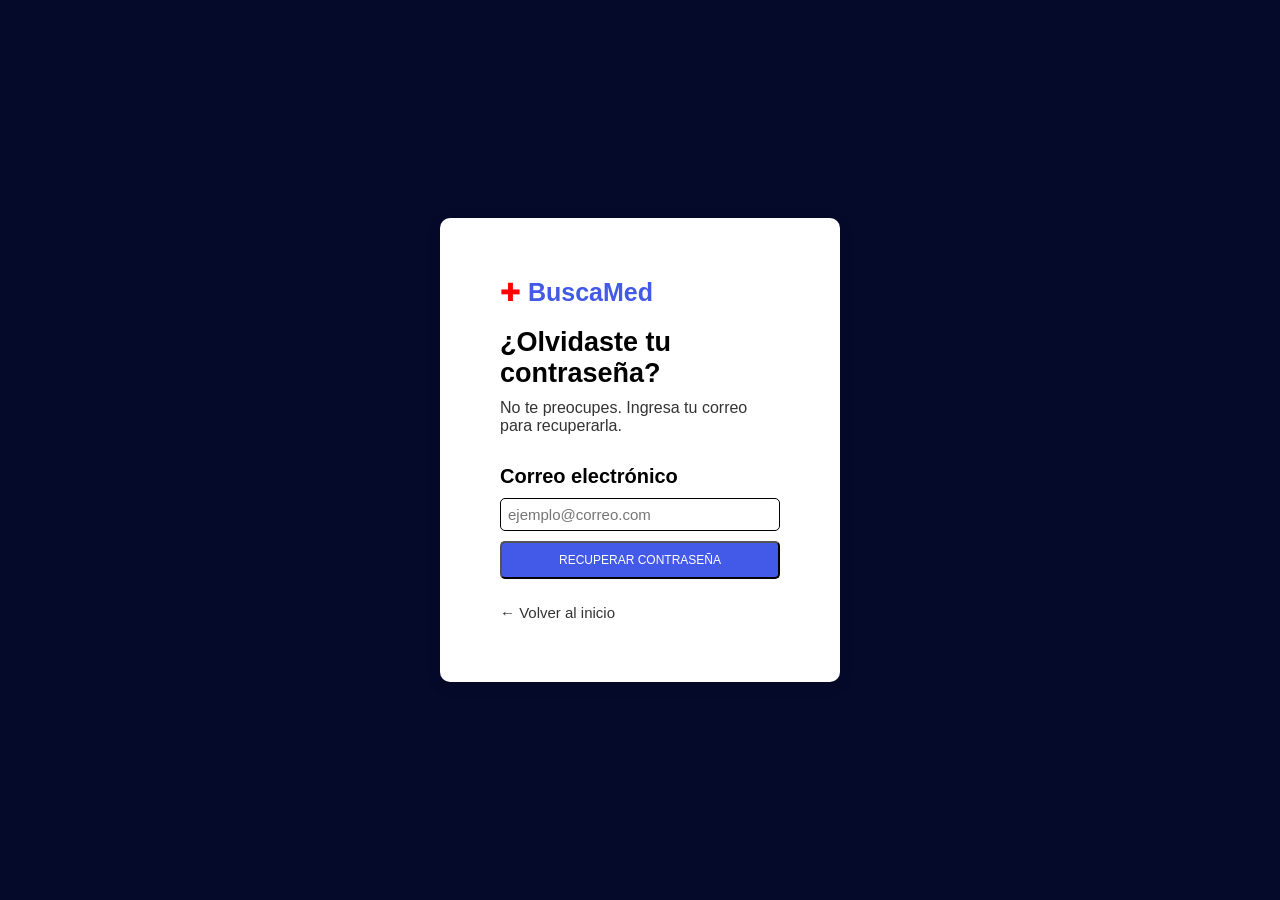
==== contrasena.html @ ff084cba "se crea la pagina de recuperar contraseña con su respectivo css" ====
<!DOCTYPE html>
<html lang="en">
<head>
    <meta charset="UTF-8">
    <meta name="viewport" content="width=device-width, initial-scale=1.0">
    <link rel="stylesheet" href="contrasena.css">
    <title>Document</title>
</head>
<body>
    <main class="contenedor">
        <span class="logo"> ✚ </span> <span class="nombre-sitio"> BuscaMed </span>  
        <section>
            <h1>¿Olvidaste tu contraseña?</h1>
            <P>
                No te preocupes. Ingresa tu correo para recuperarla.
            </P>
            <form action="" class="registro">
                <label for="c-electronico" class="correo">Correo electrónico</label>
                <input type="email" id="c-electronico" placeholder="ejemplo@correo.com" required>
                <button class="enviar" type="submit"> RECUPERAR CONTRASEÑA </button>
            </form>
            
            <a href="index.html"> ← Volver al inicio </a>
            
        </section>
    </main>
</body>
</html>
---- contrasena.css ----
*{
    padding: 0;
    margin: 0;
    box-sizing: border-box;
}

body {
    font-family: Arial, sans-serif;
    background-color: #060a2a;
    display:flex;
    justify-content: center;
    align-items: center;
    min-height: 100vh;
}

.contenedor{
    background-color: white;
    width: 400px;
    padding: 60px;
    border-radius: 10px;
    box-shadow: 0 4px 15px rgba(0, 0, 0, 0.1) ;
}

.logo{
    color: red;
    font-size: 25px;
}

.nombre-sitio{
    font-size: 25px;
    color: #4359e8;
    font-weight: bold;
}

h1{
    font-size: 27px;
    margin-top: 20px;
    margin-bottom: 10px
}

p{
    margin-bottom: 25px;
    color: #333;
}

.registro{
    display: flex;
    flex-direction: column;
}

.correo{
    font-size: 20px;
    margin-top: 5px;
    margin-bottom: 10px;
    font-weight: bold;
}

#c-electronico{
    padding: 7px;
    border: 1px solid ;
    border-radius: 5px;
    font-size: 15px;
}

.enviar{
    background-color: #4359e8;
    color: white;
    padding: 10px;
    border-radius: 5px;
    font-size: 12px;
    margin-top: 10px;
    margin-bottom: 25px;
    cursor: pointer;
}

button:hover{
    background-color: #555;
}

a{
    color: #333;
    font-size: 15px;
    text-decoration: none;
}
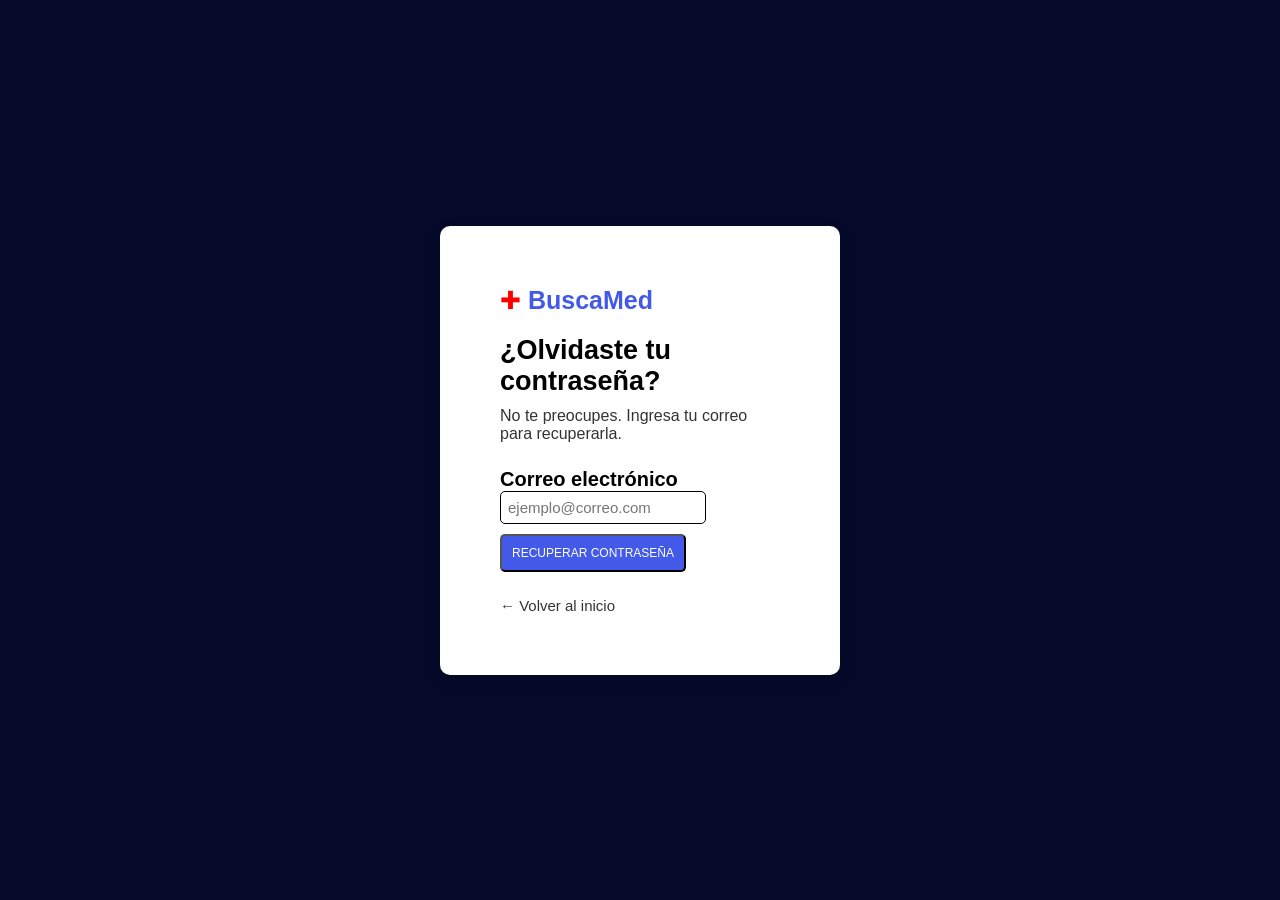
==== commit b9613c51: "feat: correpcion recuperar contraseña" ====
--- a/contrasena.html
+++ b/contrasena.html
@@ -4,7 +4,7 @@
     <meta charset="UTF-8">
     <meta name="viewport" content="width=device-width, initial-scale=1.0">
     <link rel="stylesheet" href="contrasena.css">
-    <title>Document</title>
+    <title>recuperacion de contraseña</title>
 </head>
 <body>
     <main class="contenedor">
@@ -14,13 +14,14 @@
             <P>
                 No te preocupes. Ingresa tu correo para recuperarla.
             </P>
-            <form action="" class="registro">
+            <form action="" onsubmit="alert('Para continuar revisa tu correo electrónico'); this.reset(); return false;" 
+                method="post">
                 <label for="c-electronico" class="correo">Correo electrónico</label>
                 <input type="email" id="c-electronico" placeholder="ejemplo@correo.com" required>
                 <button class="enviar" type="submit"> RECUPERAR CONTRASEÑA </button>
             </form>
             
-            <a href="index.html"> ← Volver al inicio </a>
+            <a href="index.html" class="Volver"> ← Volver al inicio </a>
             
         </section>
     </main>
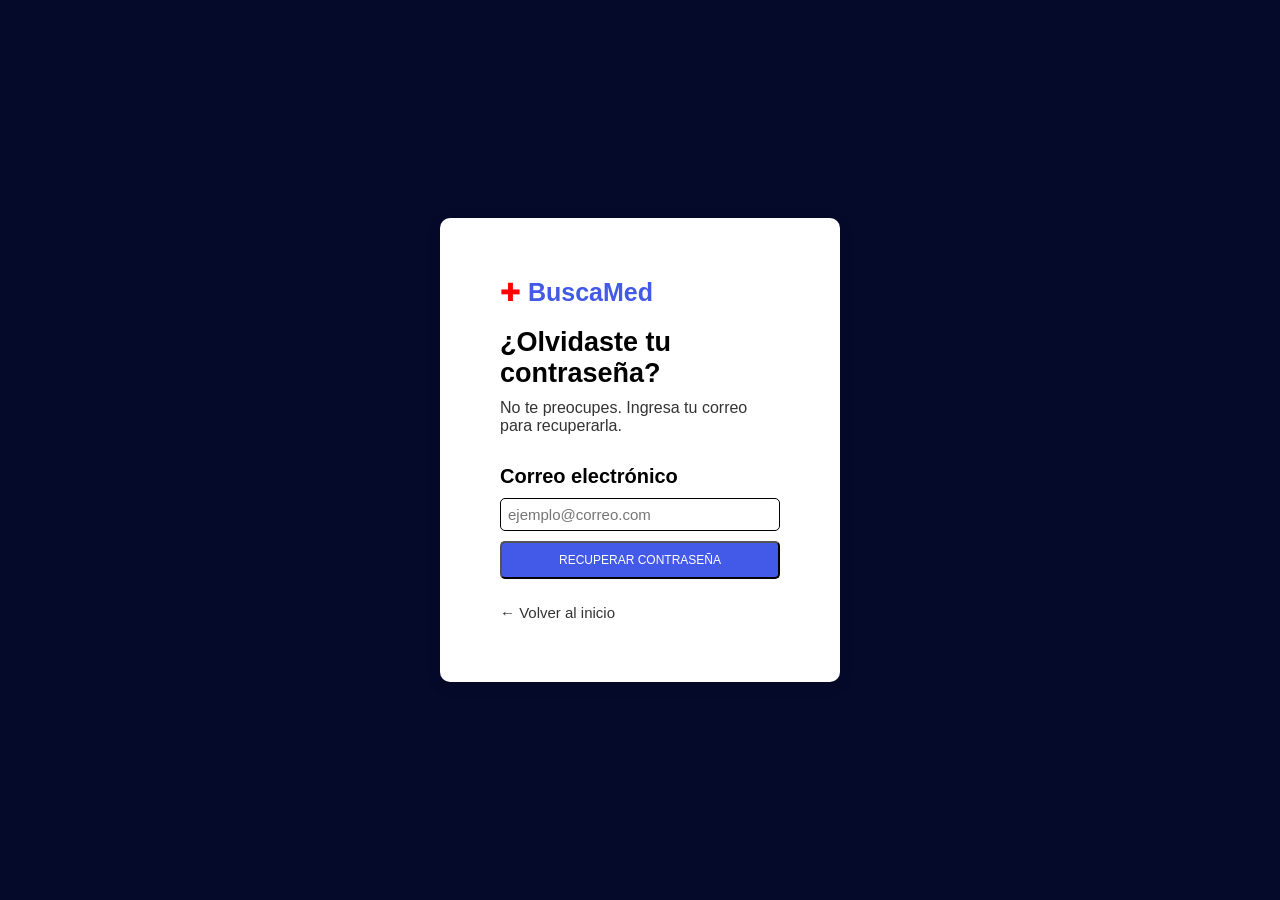
==== commit c46784a4: "Merge branch 'main' into feature/version1" ====
--- a/contrasena.html
+++ b/contrasena.html
@@ -4,7 +4,7 @@
     <meta charset="UTF-8">
     <meta name="viewport" content="width=device-width, initial-scale=1.0">
     <link rel="stylesheet" href="contrasena.css">
-    <title>recuperacion de contraseña</title>
+    <title>Document</title>
 </head>
 <body>
     <main class="contenedor">
@@ -14,14 +14,13 @@
             <P>
                 No te preocupes. Ingresa tu correo para recuperarla.
             </P>
-            <form action="" onsubmit="alert('Para continuar revisa tu correo electrónico'); this.reset(); return false;" 
-                method="post">
+            <form action="" class="registro">
                 <label for="c-electronico" class="correo">Correo electrónico</label>
                 <input type="email" id="c-electronico" placeholder="ejemplo@correo.com" required>
                 <button class="enviar" type="submit"> RECUPERAR CONTRASEÑA </button>
             </form>
             
-            <a href="index.html" class="Volver"> ← Volver al inicio </a>
+            <a href="index.html"> ← Volver al inicio </a>
             
         </section>
     </main>
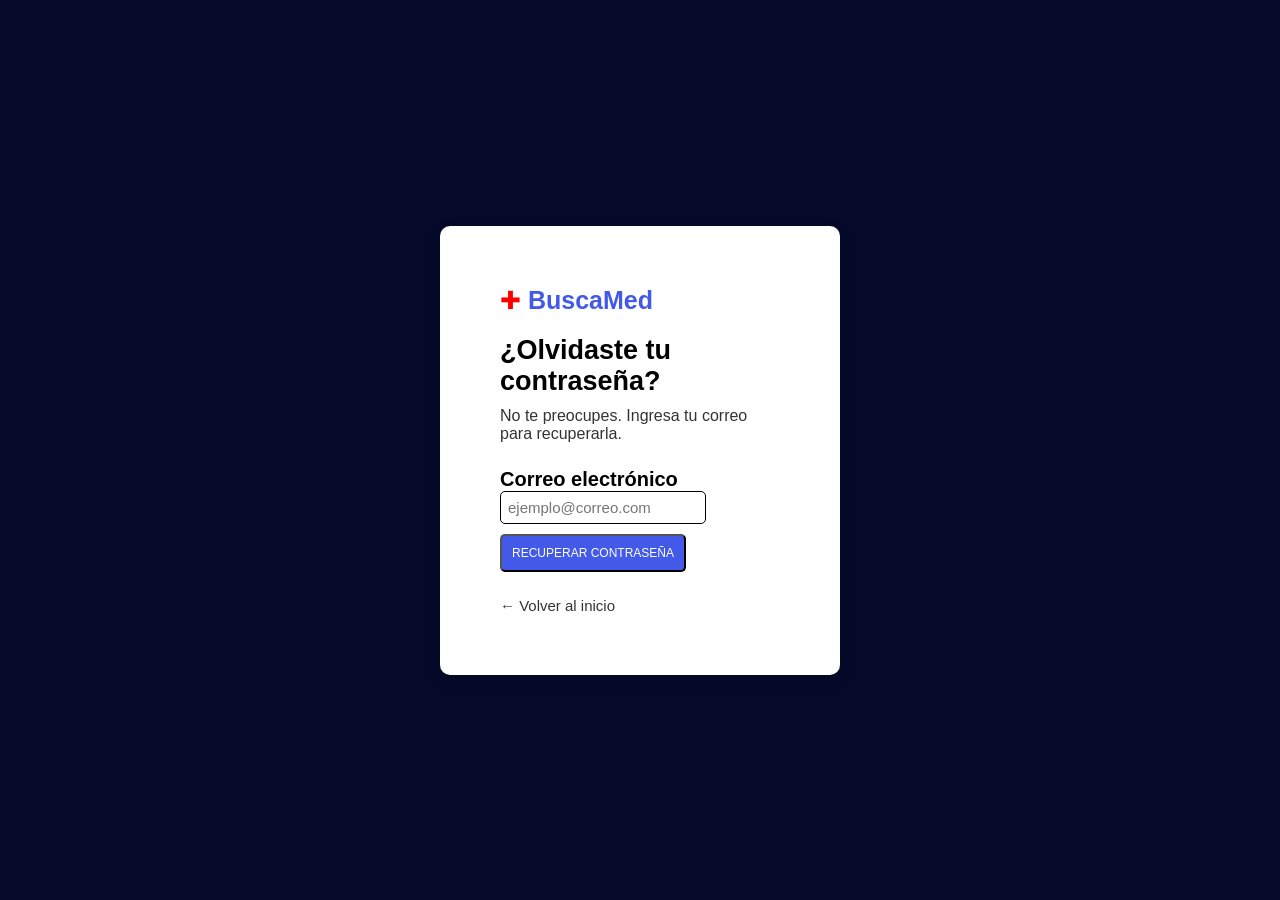
==== commit 0bab604f: "uso" ====
--- a/contrasena.html
+++ b/contrasena.html
@@ -4,7 +4,7 @@
     <meta charset="UTF-8">
     <meta name="viewport" content="width=device-width, initial-scale=1.0">
     <link rel="stylesheet" href="contrasena.css">
-    <title>Document</title>
+    <title>recuperacion de contraseña</title>
 </head>
 <body>
     <main class="contenedor">
@@ -14,13 +14,14 @@
             <P>
                 No te preocupes. Ingresa tu correo para recuperarla.
             </P>
-            <form action="" class="registro">
+            <form action="" onsubmit="alert('Para continuar revisa tu correo electrónico'); this.reset(); return false;" 
+                method="post">
                 <label for="c-electronico" class="correo">Correo electrónico</label>
                 <input type="email" id="c-electronico" placeholder="ejemplo@correo.com" required>
                 <button class="enviar" type="submit"> RECUPERAR CONTRASEÑA </button>
             </form>
             
-            <a href="index.html"> ← Volver al inicio </a>
+            <a href="index.html" class="Volver"> ← Volver al inicio </a>
             
         </section>
     </main>
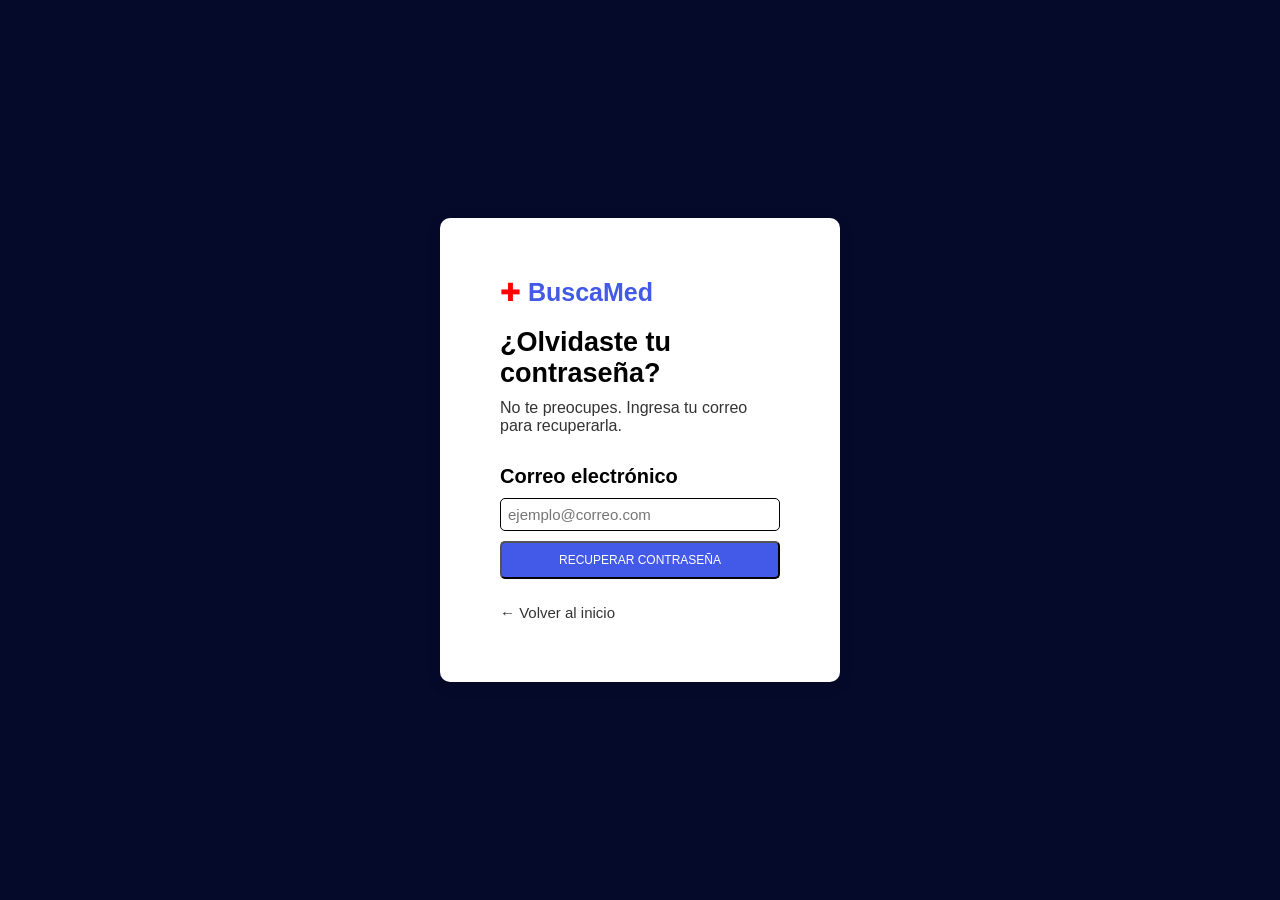
==== commit b7452f3d: "cambios en responsibividad de la pagina y pequeños cambios" ====
--- a/contrasena.html
+++ b/contrasena.html
@@ -14,7 +14,7 @@
             <P>
                 No te preocupes. Ingresa tu correo para recuperarla.
             </P>
-            <form action="" onsubmit="alert('Para continuar revisa tu correo electrónico'); this.reset(); return false;" 
+           <form class="registro" action="" onsubmit="alert('Para continuar revisa tu correo electrónico'); this.reset(); return false;" 
                 method="post">
                 <label for="c-electronico" class="correo">Correo electrónico</label>
                 <input type="email" id="c-electronico" placeholder="ejemplo@correo.com" required>
--- a/contrasena.css
+++ b/contrasena.css
@@ -11,11 +11,13 @@
     justify-content: center;
     align-items: center;
     min-height: 100vh;
+        padding: 20px;
 }
 
 .contenedor{
     background-color: white;
-    width: 400px;
+    width: 100%;
+    max-width: 400px;
     padding: 60px;
     border-radius: 10px;
     box-shadow: 0 4px 15px rgba(0, 0, 0, 0.1) ;
@@ -82,4 +84,8 @@
     font-size: 15px;
     text-decoration: none;
 }
-
+@media (max-width: 480px) {
+    .contenedor {
+        padding: 30px 24px;
+    }
+}
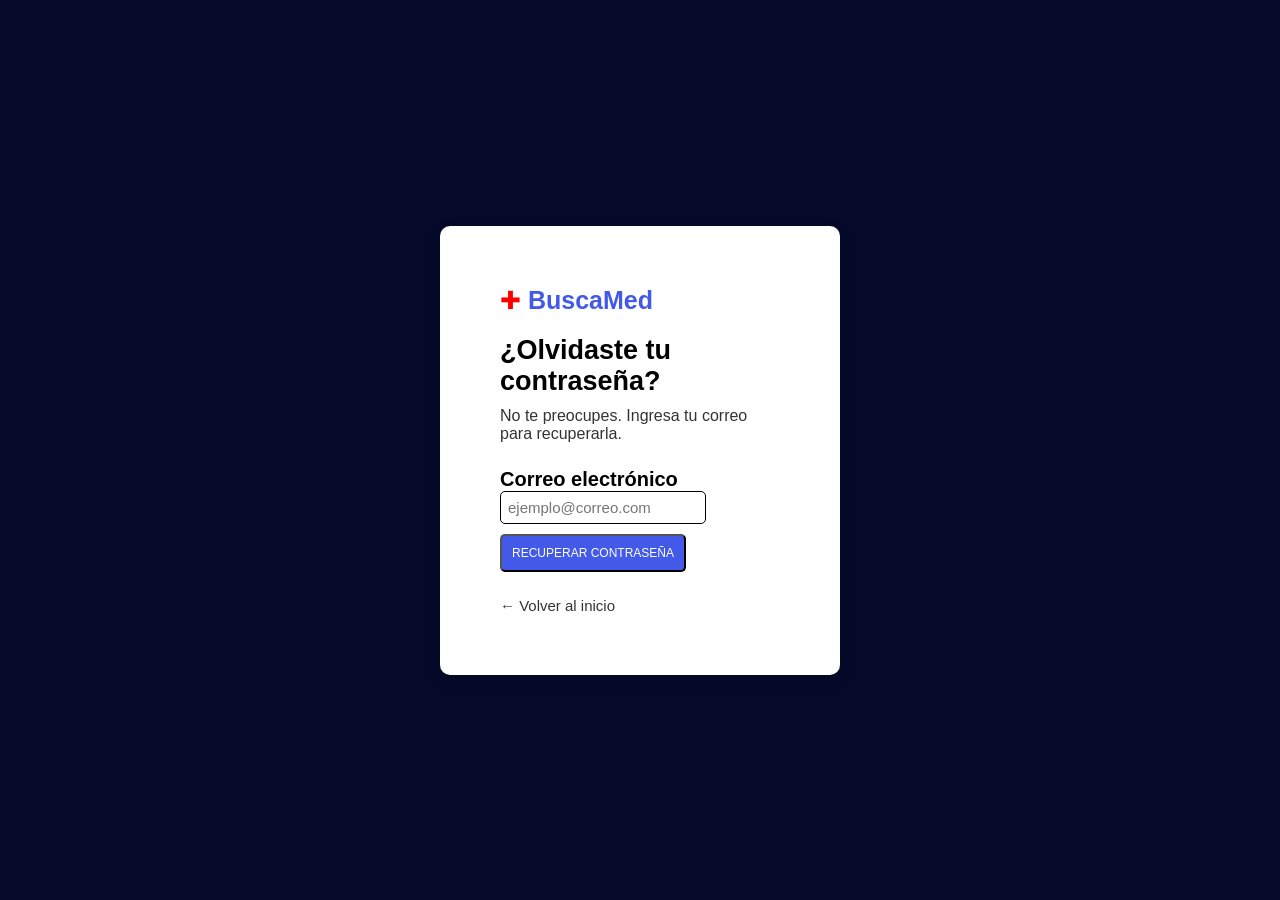
==== commit 866e01e8: "oficiocaciones" ====
--- a/contrasena.html
+++ b/contrasena.html
@@ -14,14 +14,14 @@
             <P>
                 No te preocupes. Ingresa tu correo para recuperarla.
             </P>
-           <form class="registro" action="" onsubmit="alert('Para continuar revisa tu correo electrónico'); this.reset(); return false;" 
+            <form action="" onsubmit="alert('Para continuar revisa tu correo electrónico'); this.reset(); return false;" 
                 method="post">
                 <label for="c-electronico" class="correo">Correo electrónico</label>
                 <input type="email" id="c-electronico" placeholder="ejemplo@correo.com" required>
                 <button class="enviar" type="submit"> RECUPERAR CONTRASEÑA </button>
             </form>
             
-            <a href="index.html" class="Volver"> ← Volver al inicio </a>
+            <a href="index.html" class="Volver"> ← Volver al inicio </a> <!-- Enlace para volver a la página de inicio -->
             
         </section>
     </main>
